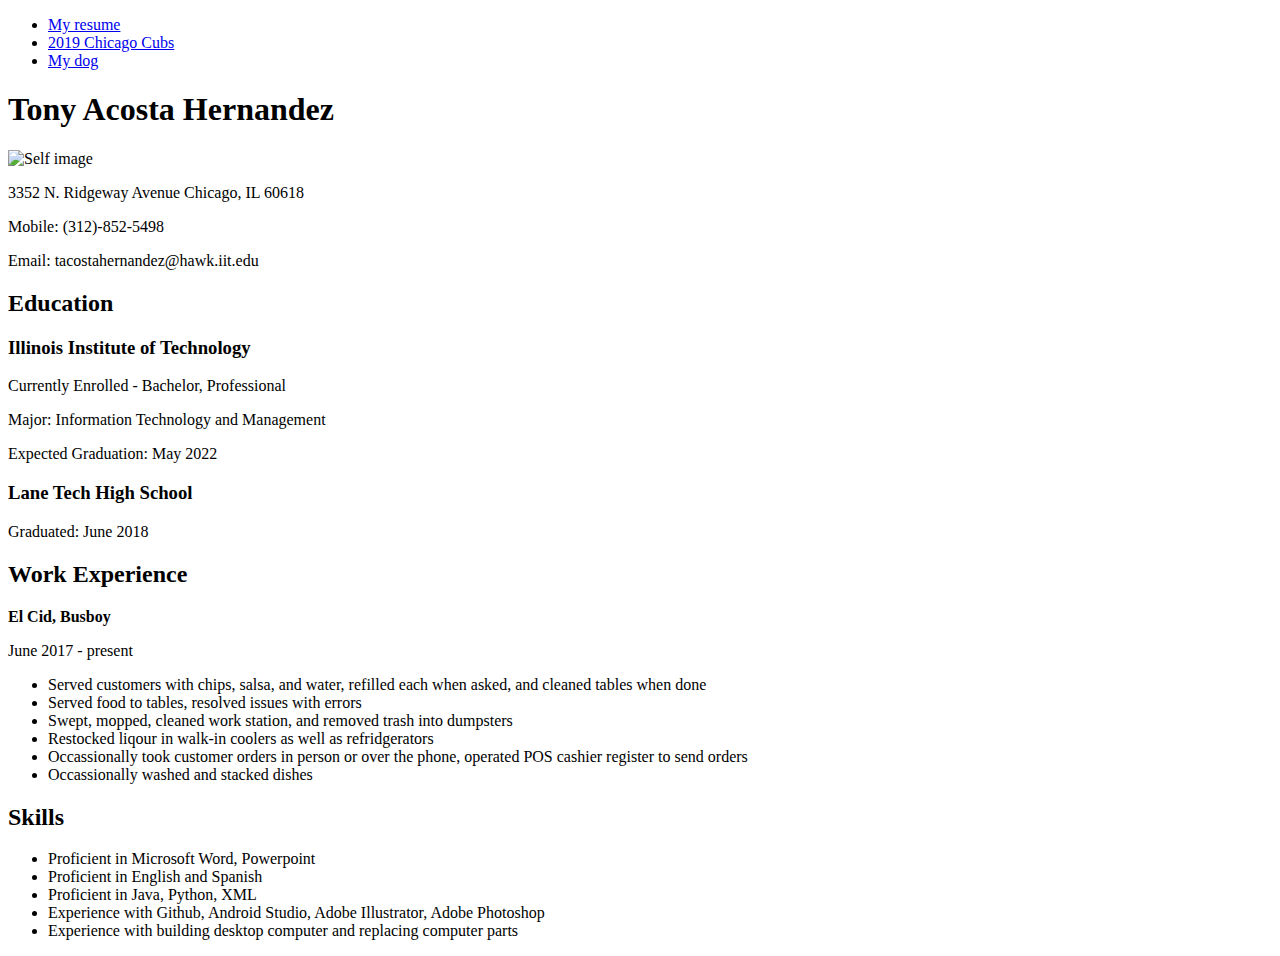
==== index.html @ 79473d7c "create index.html" ====
<!DOCTYPE html>
<html lang="en">
  <head>
    <meta charset="UTF-8">
    <link rel="stylesheet" href="css/normalize.css"/>
    <link rel="stylesheet" href="css/style.css"/>
    <title>My resume</title>
  </head>
  <body>
    <div id="body-fixed">
      <nav id="nav_bar">
        <ul>
          <li><a class = "active" href="index.html">My resume</a>
          <li><a href="cubs_page.html">2019 Chicago Cubs</a>
          <li><a href="azul_page.html">My dog</a>
        </ul>
      </nav>
      <h1>Tony Acosta Hernandez</h1>
      <div id="main">
        <img src="media/selfImage.jpg" alt="Self image">
        <div id="basic-info">
          <p>3352 N. Ridgeway Avenue Chicago, IL 60618</p>
          <p>Mobile: (312)-852-5498</p>
          <p>Email: tacostahernandez@hawk.iit.edu</p>
        </div>
        <h2>Education</h2>
        <h3>Illinois Institute of Technology</h3>
        <div id="iit">
          <p>Currently Enrolled - Bachelor, Professional</p>
          <p>Major: Information Technology and Management</p>
          <p>Expected Graduation: May 2022</p>
        </div>
        <h3>Lane Tech High School</h3>
        <p class="laneTech">Graduated: June 2018</p>
        <h2>Work Experience</h2>
        <div id="work">
          <p><strong>El Cid, Busboy</strong></p>
          <p>June 2017 - present</p>
          <ul>
            <li>Served customers with chips, salsa, and water, refilled each when asked, and cleaned tables when done</li>
            <li>Served food to tables, resolved issues with errors</li>
            <li>Swept, mopped, cleaned work station, and removed trash into dumpsters</li>
            <li>Restocked liqour in walk-in coolers as well as refridgerators</li>
            <li>Occassionally took customer orders in person or over the phone, operated POS cashier register to send orders</li>
            <li>Occassionally washed and stacked dishes</li>
          </ul>
        </div>
        <h2>Skills</h2>
        <div id="skills">
          <ul class="a">
            <li class="a">Proficient in Microsoft Word, Powerpoint</li>
            <li class="a">Proficient in English and Spanish</li>
            <li class="a">Proficient in Java, Python, XML</li>
            <li class="a">Experience with Github, Android Studio, Adobe Illustrator, Adobe Photoshop</li>
            <li class="a">Experience with building desktop computer and replacing computer parts</li>
          </ul>
        </div>
      </div>
    </div>
  </body>
</html>
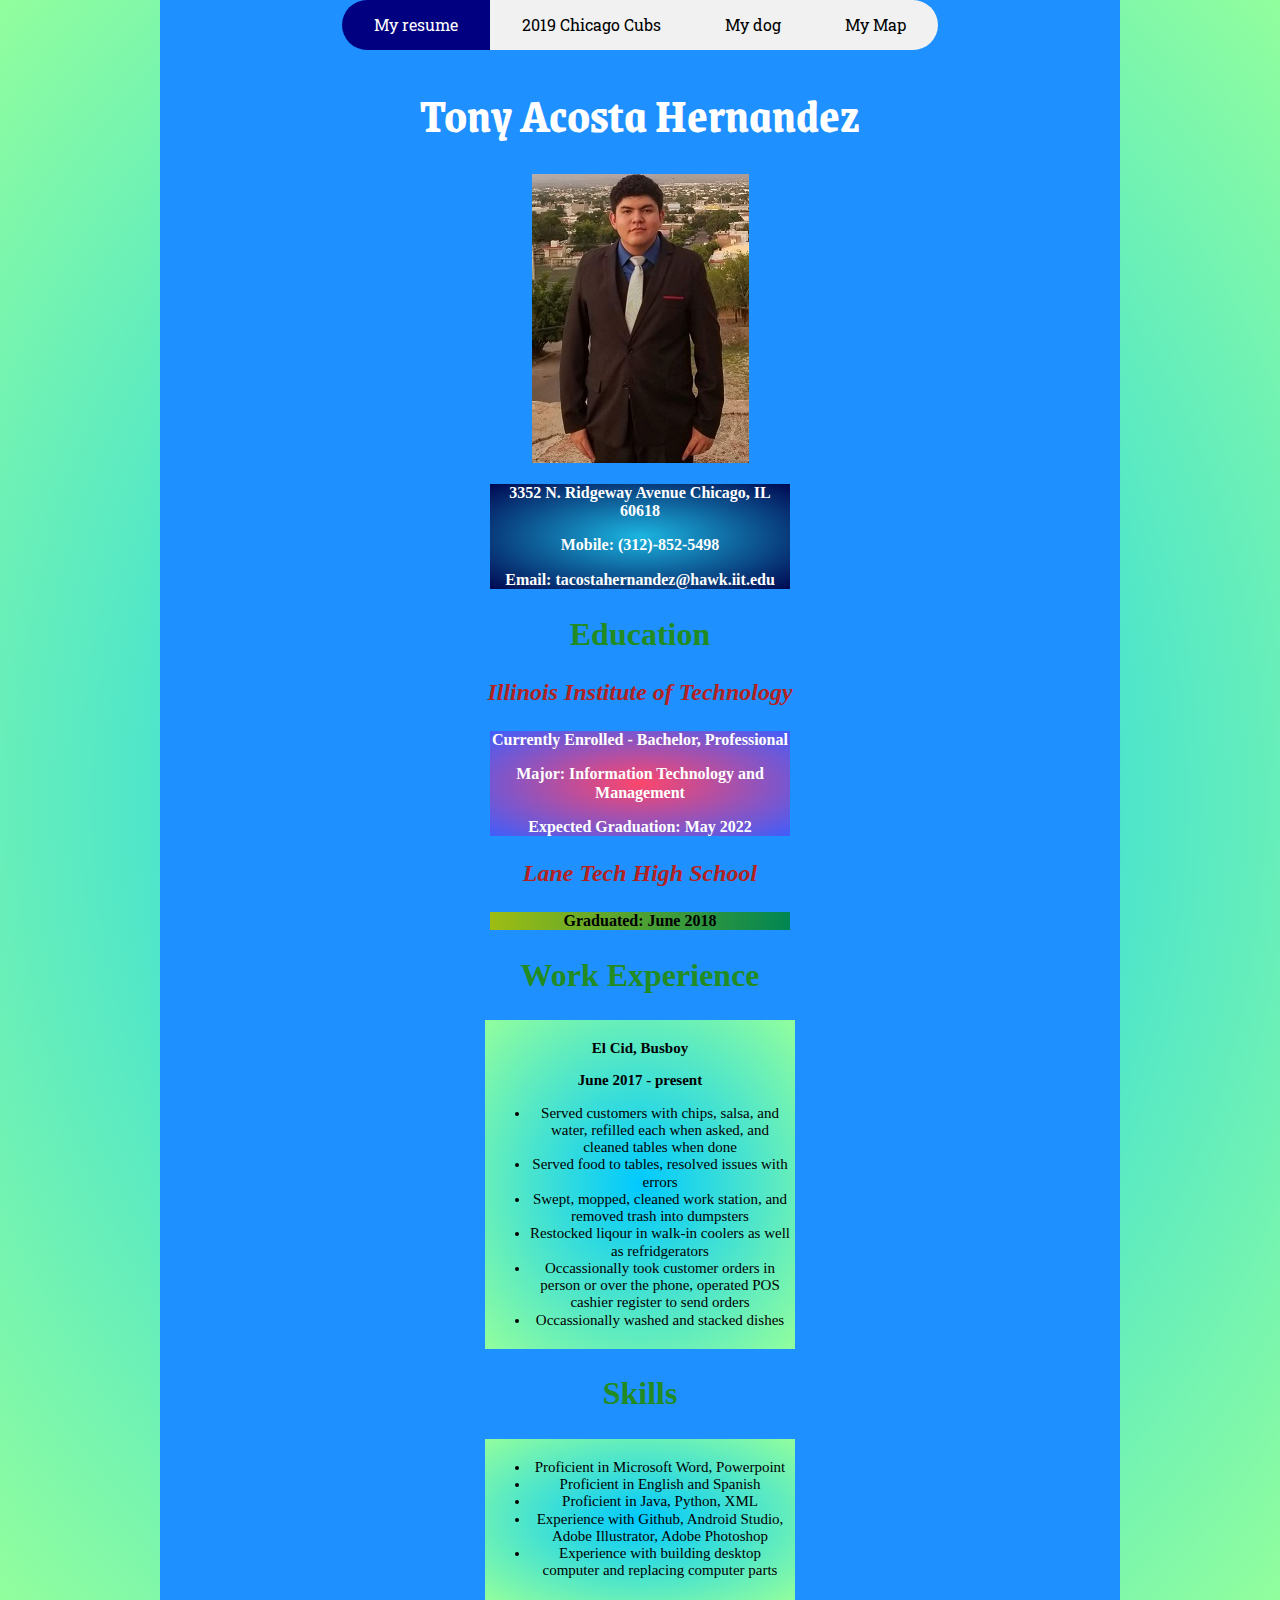
==== commit 5f7b10c5: "added maps page" ====
--- a/index.html
+++ b/index.html
@@ -13,6 +13,7 @@
           <li><a class = "active" href="index.html">My resume</a>
           <li><a href="cubs_page.html">2019 Chicago Cubs</a>
           <li><a href="azul_page.html">My dog</a>
+          <li><a href="google_maps.html">My Map</a>
         </ul>
       </nav>
       <h1>Tony Acosta Hernandez</h1>
--- a/css/style.css
+++ b/css/style.css
@@ -0,0 +1,228 @@
+/*Stuff for all 5 pages*/
+
+@import url('https://fonts.googleapis.com/css?family=Grenze&display=swap');
+@import url('https://fonts.googleapis.com/css?family=Roboto+Slab&display=swap');
+@import url('https://fonts.googleapis.com/css?family=Indie+Flower&display=swap');
+#main {
+  position: relative;
+  top: 0;
+  left: 0;
+}
+
+body {
+  background: radial-gradient(#00C9FF 0%, #92FE9D 100%);
+}
+
+h1 {
+  font-family: 'Grenze', serif;
+  color: white;
+  font-size: 3em;
+}
+
+h2 {
+  color: rgb(0, 0, 128);
+  font-size: 2em;
+  clear: both;
+}
+
+h3 {
+  color: rgb(178, 34, 34);
+  font-style: italic;
+  font-size: 1.5em
+}
+
+p {
+  font-family: "Bookman Old Style";
+  font-size: 100%;
+  font-weight: bold;
+}
+
+nav#nav_bar {
+  text-align: center;
+}
+
+nav#nav_bar ul {
+  list-style-type: none;
+  margin: 0;
+  padding: 0;
+  overflow: hidden;
+  display: inline-block;
+  border-radius: 10em;
+}
+
+nav#nav_bar ul li {
+  float: left;
+  position: relative;
+  background-color: #f1f1f1;
+}
+
+nav#nav_bar ul li a {
+  display: block;
+  color: #000;
+  padding: 1em 2em;
+  text-align: center;
+  text-decoration: none;
+  font-family: 'Roboto Slab', serif;
+}
+
+nav#nav_bar ul li a.active {
+  background-color: rgb(0, 0, 128);
+  color: white;
+}
+
+nav#nav_bar ul li a:hover:not(.active) {
+  background-color: rgb(255, 0, 0);
+  color: white;
+}
+
+
+/*Stuff for index.html*/
+
+#body-fixed {
+  background: rgb(30, 144, 255);
+  width: 960px;
+  margin: 0 auto;
+  text-align: center;
+}
+
+#basic-info {
+  background: radial-gradient(#1CB5E0 0%, #000851 100%);
+  width: 300px;
+  margin: 0 auto;
+  color: white;
+}
+
+#iit {
+  background: radial-gradient(#FC466B 0%, #3F5EFB 100%);
+  width: 300px;
+  margin: 0 auto;
+  color: white;
+}
+
+p.laneTech {
+  background: linear-gradient(90deg, #9ebd13 0%, #008552 100%);
+  width: 300px;
+  text-align: center;
+  margin: 0 auto;
+}
+
+#work {
+  color: black;
+  font-family: 'Times New Roman', Times, serif;
+  font-size: 15px;
+  background: radial-gradient(#00C9FF 0%, #92FE9D 100%);
+  list-style-type: square;
+  padding: 5px;
+  width: 300px;
+  margin: 0 auto;
+}
+
+#skills {
+  color: black;
+  font-family: 'Times New Roman', Times, serif;
+  font-size: 15px;
+  background: radial-gradient(#00C9FF 0%, #92FE9D 100%);
+  list-style-type: square;
+  padding: 5px;
+  width: 300px;
+  margin: 0 auto;
+}
+
+
+/* stuff for cubs_page.html */
+
+#body-fluid {
+  width: 100%;
+  height: 100%;
+  background-image: url(../media/cubs_b.jpg);
+  background-position: center;
+  background-size: cover;
+}
+
+img.cubsLogo {
+  border-radius: 50%;
+  float: right;
+}
+
+#record {
+  font-family: 'Grenze', serif;
+  color: aqua;
+  font-size: 2em;
+}
+
+h2.lineup {
+  color: rgb(255, 0, 0);
+  font-size: 2em;
+}
+
+#lineup {
+  color: white;
+}
+
+
+/* stuff for azul_page.html */
+@media only screen and (min-width: 600px) {
+  .mobile-friendly body {
+    background: lightblue;
+  }
+  .mobile-friendly h1, h2 {
+    color: red;
+  }
+  .mobile-friendly p.dog {
+    font-family: 'Grenze', serif;
+    color: red;
+  }
+  .mobile-friendly img {
+    border: .5em solid red;
+  }
+  .mobile-friendly video.chair {
+    border: .5em dotted red;
+  }
+}
+@media only screen and (min-width: 1000px) {
+  .mobile-friendly body {
+    background: #FFD700;
+  }
+  .mobile-friendly h1, h2 {
+    color: #228B22;
+  }
+  .mobile-friendly p.dog {
+    font-family: 'Times New Roman', Times, serif;
+    color: #228B22;
+  }
+  .mobile-friendly img {
+    border: .5em solid white;
+  }
+  .mobile-friendly video.chair {
+    border: .5em dotted white;
+  }
+}
+#tonyBed {
+  float: left;
+}
+
+img.bed {
+  border-radius: 10em;
+}
+
+#parentsBed {
+  float: right;
+}
+
+video.chair {
+  height: 50em;
+  max-width: 100%;
+  max-height: 100%;
+}
+
+p.dog {
+  font-family: 'Indie Flower', cursive;
+  font-size: 2em;
+  color: blue;
+  padding: 1em;
+}
+
+#map {
+  height: 960px;  /* The height is 400 pixels */
+  width: 100%;  /* The width is the width of the web page */
+}